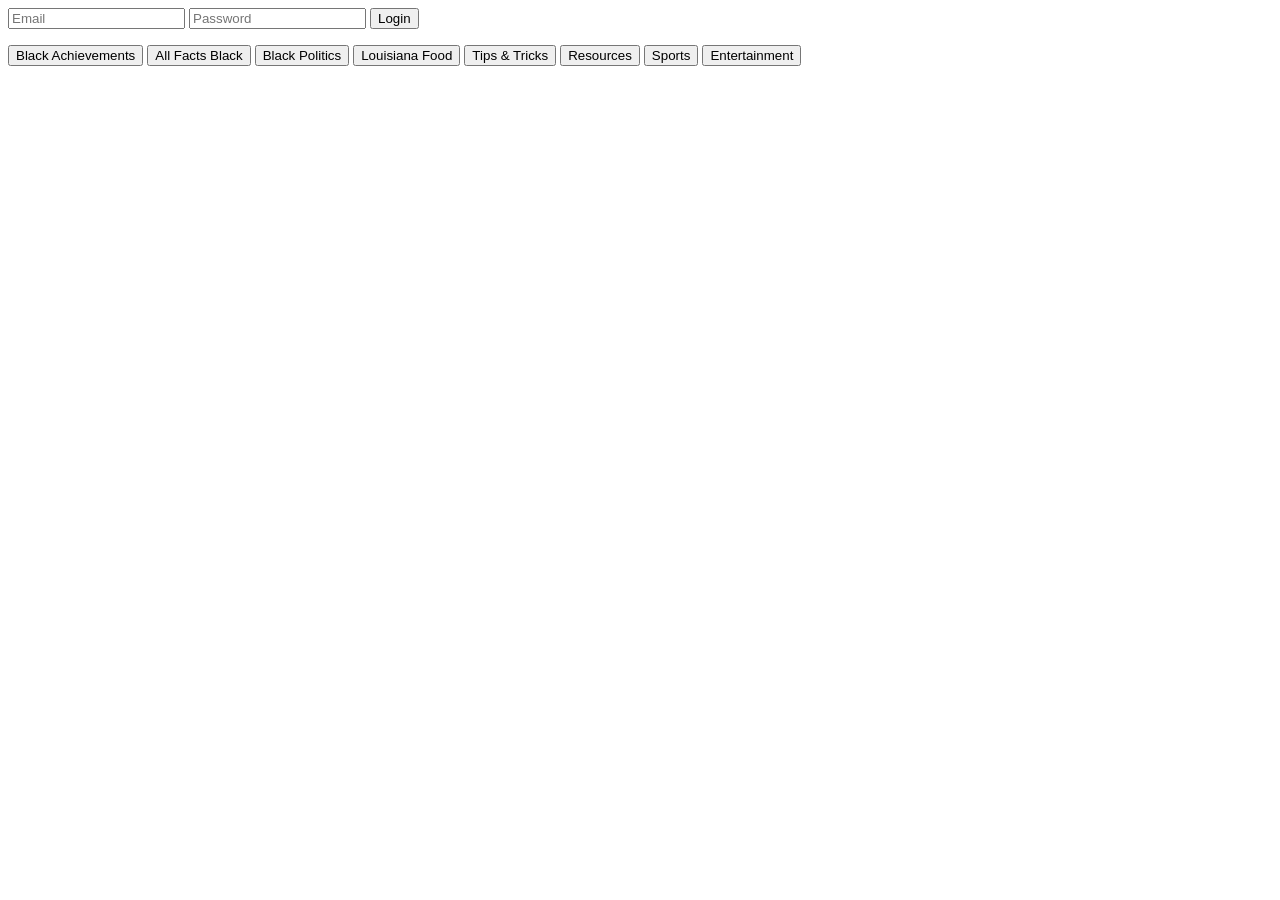
==== loginsignup.html @ 3f4a079d "New file" ====
<html>
    <head>

    </head>

    <body onload="checkVerification()"> 
        <script src="app.js"></script>

        <!--Question should show first --> 
        <div id="questionSection">
    
        </div>

         <!-- signup hidden -->
    <form id="signupForm" style="display: none;">
        <input type="email" id="email" placeholder="Email">
        <input type="password" id="password" placeholder="Password">
        <button type="button" onclick="signUp()">Sign Up</button>
    </form>

    <!-- login (hidden) -->
    <form id="loginForm">
        <input type="email" id="logUser" placeholder="Email">
        <input type="password" id="logPass" placeholder="Password">
        <button type="button" onclick="login()">Login</button>
    </form>
    
    <!--Tabs(hidden)-->
    <div id="tabContainer">
  <button onclick="switchTab('Black Achievements')">Black Achievements</button>
  <button onclick="switchTab('All Facts Black')">All Facts Black</button>
  <button onclick="switchTab('Black Politics')">Black Politics</button>
  <button onclick="switchTab('Louisiana Food Related')">Louisiana Food</button>
  <button onclick="switchTab('Helpful Tips & Tricks')">Tips & Tricks</button>
  <button onclick="switchTab('Resources')">Resources</button>
  <button onclick="switchTab('Sports')">Sports</button>
  <button onclick="switchTab('Entertainment')">Entertainment</button>
</div>

<!--Catergories(hidden)-->
<div id="categoriesSection" style="display:none;">
    <h2>Categories</h2>
    <p>#BLACKPEOPLEWINNING - Black Achievements</p>
    <p>#WEDIDDAT - All Facts Black</p>
    <p>#BLACKPEOPLEWITHPOWER - Latest Black Politics</p>
    <p>#WHEREWEFINNAEATAT? - All Things Louisiana Food</p>
    <p>#HELPABROTHAOUT - Helpful Tips & Tricks</p>
    <p>#NEEDDAT - Resources</p>
    <p>#THEGAMEON?? - Sports Related</p>
    <p>#WELITTTTTT - Entertainment</p>
  </div>

<!-- Feed -->
<div id="content">
  <!-- The content for the active tab will appear here -->
</div>
</body>
</html>
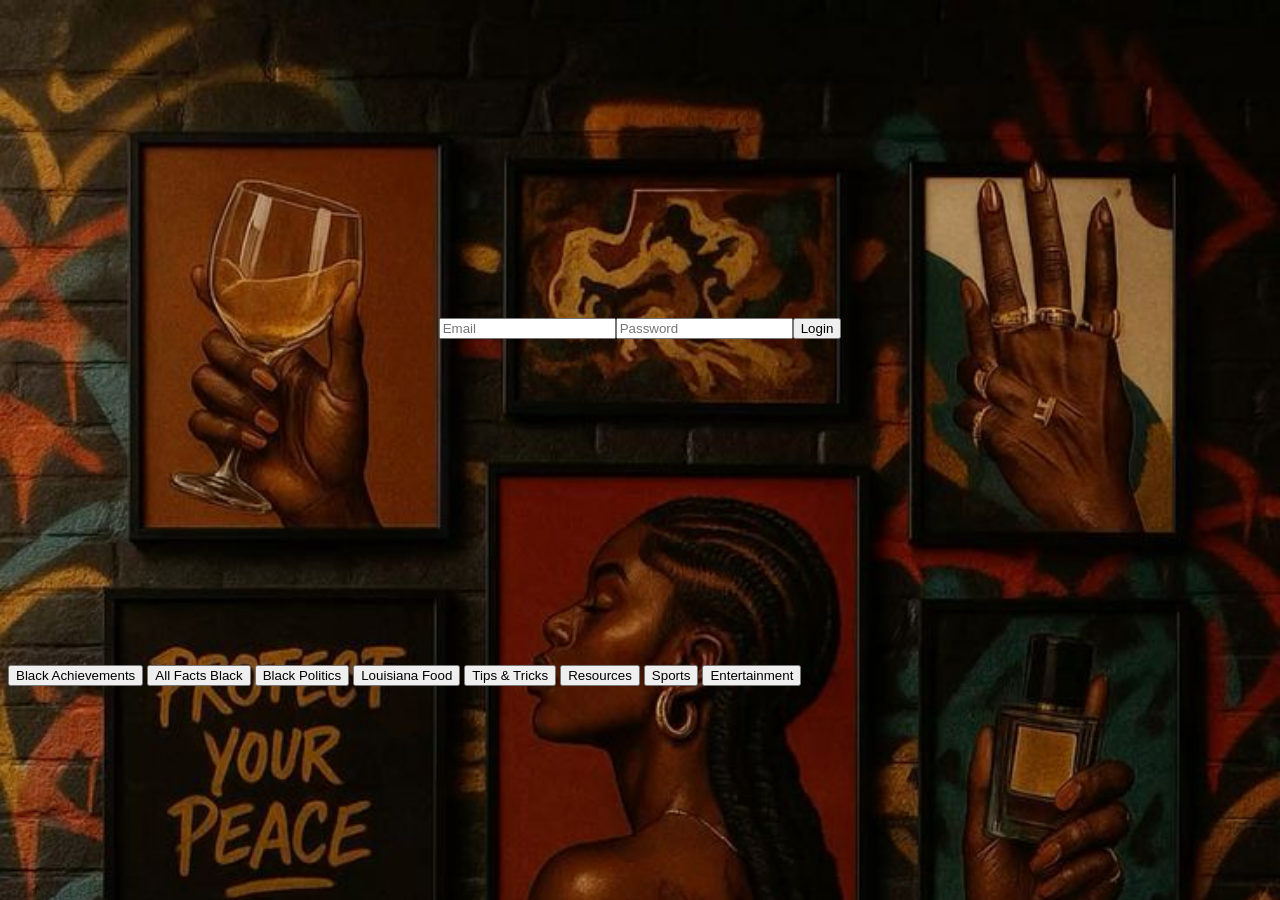
==== commit 3548c8e5: "fixed push" ====
--- a/loginsignup.html
+++ b/loginsignup.html
@@ -1,32 +1,30 @@
 <html>
     <head>
+      <title>Black Joy App</title>
+       <!-- Load CSS file here -->
+       <link rel=" stylesheet" type="text/css" href="index.css" />
 
     </head>
 
     <body onload="checkVerification()"> 
         <script src="app.js"></script>
 
-        <!--Question should show first --> 
-        <div id="questionSection">
-    
-        </div>
-
-         <!-- signup hidden -->
+         <!-- Hidden signup form -->
     <form id="signupForm" style="display: none;">
         <input type="email" id="email" placeholder="Email">
         <input type="password" id="password" placeholder="Password">
         <button type="button" onclick="signUp()">Sign Up</button>
     </form>
 
-    <!-- login (hidden) -->
+    <!-- Optional login form -->
     <form id="loginForm">
         <input type="email" id="logUser" placeholder="Email">
         <input type="password" id="logPass" placeholder="Password">
         <button type="button" onclick="login()">Login</button>
     </form>
-    
-    <!--Tabs(hidden)-->
+    </body>
     <div id="tabContainer">
+  <!-- Tabs -->
   <button onclick="switchTab('Black Achievements')">Black Achievements</button>
   <button onclick="switchTab('All Facts Black')">All Facts Black</button>
   <button onclick="switchTab('Black Politics')">Black Politics</button>
@@ -37,24 +35,10 @@
   <button onclick="switchTab('Entertainment')">Entertainment</button>
 </div>
 
-<!--Catergories(hidden)-->
-<div id="categoriesSection" style="display:none;">
-    <h2>Categories</h2>
-    <p>#BLACKPEOPLEWINNING - Black Achievements</p>
-    <p>#WEDIDDAT - All Facts Black</p>
-    <p>#BLACKPEOPLEWITHPOWER - Latest Black Politics</p>
-    <p>#WHEREWEFINNAEATAT? - All Things Louisiana Food</p>
-    <p>#HELPABROTHAOUT - Helpful Tips & Tricks</p>
-    <p>#NEEDDAT - Resources</p>
-    <p>#THEGAMEON?? - Sports Related</p>
-    <p>#WELITTTTTT - Entertainment</p>
-  </div>
-
 <!-- Feed -->
 <div id="content">
   <!-- The content for the active tab will appear here -->
 </div>
-</body>
 </html>
 
 
--- a/index.css
+++ b/index.css
@@ -0,0 +1,73 @@
+body{
+    background-image: url("background.jpg");
+    background-size: cover;
+    background-attachment: scroll;
+    background-repeat: no-repeat;
+    background-color: black;
+}
+
+#title{
+    color: rgb(251, 213, 144);
+    font-family : 'Franklin Gothic Medium', Cochin, Georgia, Times, 'Times New Roman', serif ;
+    text-align: center;
+    font-size: 5vw;
+    text-transform: uppercase;
+}
+
+#subheading{
+    color: rgb(241, 179, 63);
+    text-align: center;
+    font-size: 2vw;
+    margin-top: -15px;
+    font-family : 'Franklin Gothic Medium', Cochin, Georgia, Times, 'Times New Roman', serif ;
+    text-transform: capitalize;
+}
+
+#description{
+    color: rgb(251, 213, 144);
+    text-align: center;
+    font-size: 1.3vw;
+    font-family : 'Franklin Gothic Medium', Cochin, Georgia, Times, 'Times New Roman', serif ;
+    height: 3vw;
+}
+
+#comeOnIn{
+    background-color: rgb(241, 179, 63);
+    color: rgb(251, 229, 186);
+    font-size: 1.3vw;
+    font-style: bold;
+    padding: 16px 32px;
+    border-radius: 12px;
+    font-family : 'Franklin Gothic Medium', Cochin, Georgia, Times, 'Times New Roman', serif ;
+    text-align: center;
+}
+.container1{
+    display: flex;
+    justify-content: center; /* Centers horizontally */
+    align-items: flex-start;
+    background-color: rgba(0, 0, 0, 0.6);
+    margin-top: 12vw;
+    margin-left: 20vw ;
+    margin-right: 20vw;
+    height: 37vw;
+    
+
+}
+.container2{
+    display: inline-block;
+    justify-content: center; /* Centers horizontally */
+    align-items: flex-start;
+    position: absolute;
+    bottom: 20vw;
+}
+
+#loginForm{
+    display: flex;
+    justify-content: center; /* Centers horizontally */
+    align-items: center;  
+    color:  rgb(251, 229, 186);
+    height: 50vw;
+    font-size: 1.3vw;
+}
+
+
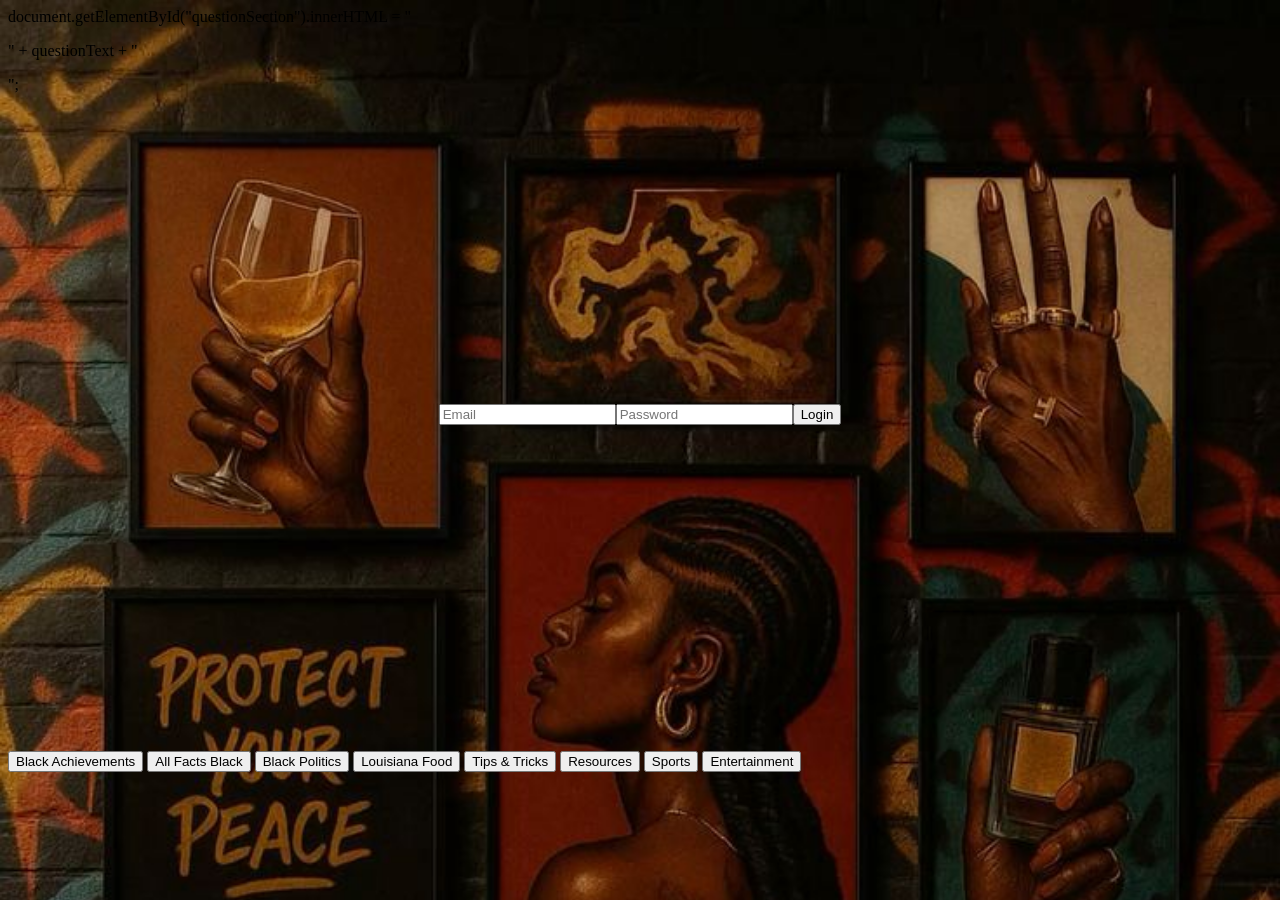
==== commit 201ae483: "Update loginsignup.html: fix question display and hide tabs" ====
--- a/loginsignup.html
+++ b/loginsignup.html
@@ -9,22 +9,27 @@
     <body onload="checkVerification()"> 
         <script src="app.js"></script>
 
-         <!-- Hidden signup form -->
+        <!--Question should show first --> 
+        <div id="questionSection">
+            document.getElementById("questionSection").innerHTML = "<p>" + questionText + "</p>";
+        </div>
+
+         <!-- signup hidden -->
     <form id="signupForm" style="display: none;">
         <input type="email" id="email" placeholder="Email">
         <input type="password" id="password" placeholder="Password">
         <button type="button" onclick="signUp()">Sign Up</button>
     </form>
 
-    <!-- Optional login form -->
+    <!-- login (hidden) -->
     <form id="loginForm">
         <input type="email" id="logUser" placeholder="Email">
         <input type="password" id="logPass" placeholder="Password">
         <button type="button" onclick="login()">Login</button>
     </form>
-    </body>
+    
+    <!--Tabs(hidden)-->
     <div id="tabContainer">
-  <!-- Tabs -->
   <button onclick="switchTab('Black Achievements')">Black Achievements</button>
   <button onclick="switchTab('All Facts Black')">All Facts Black</button>
   <button onclick="switchTab('Black Politics')">Black Politics</button>
@@ -36,9 +41,8 @@
 </div>
 
 <!-- Feed -->
-<div id="content">
-  <!-- The content for the active tab will appear here -->
-</div>
+<div id="content"></div>
+</body>
 </html>
 
 
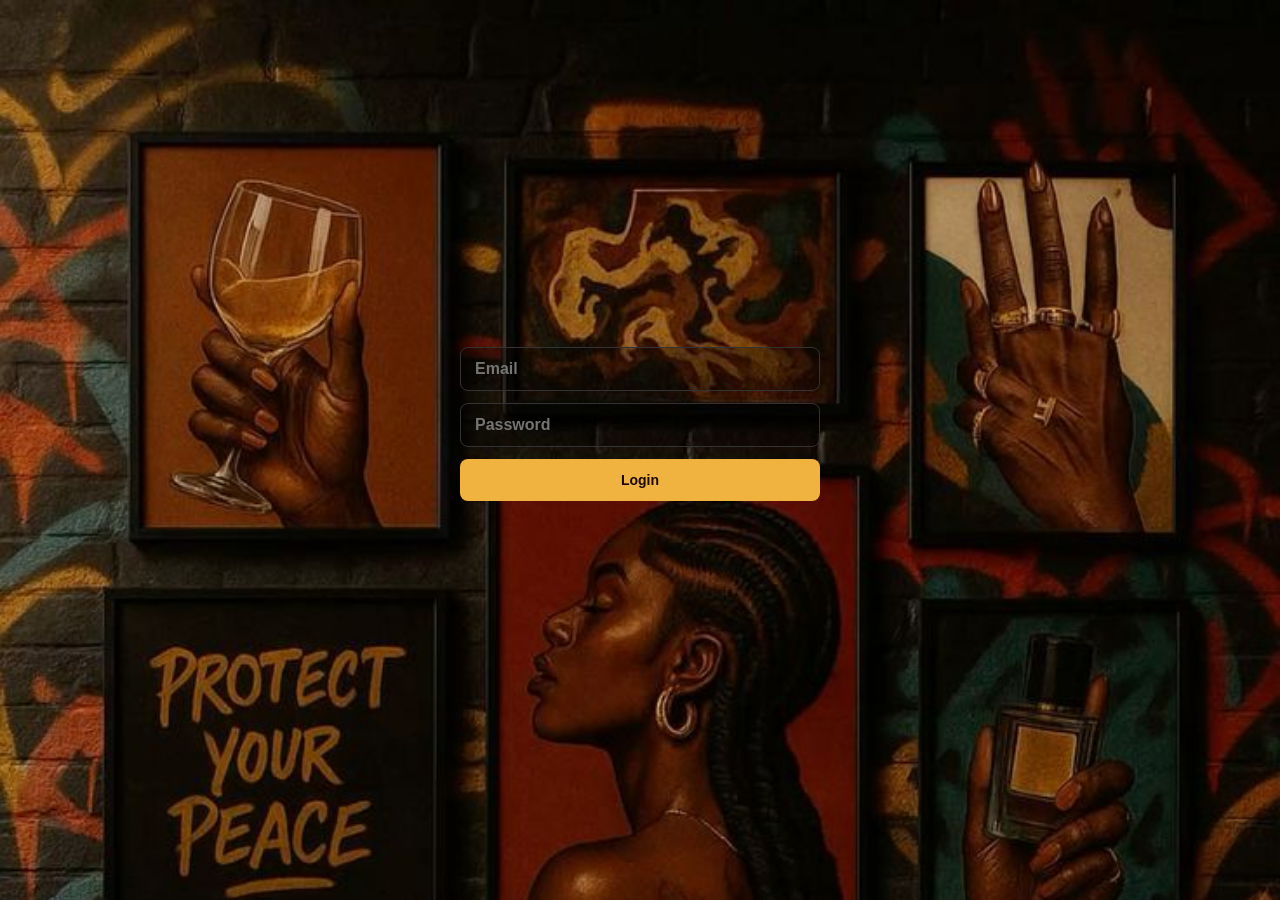
==== commit c0af7830: "progress on signup and forum pages" ====
--- a/loginsignup.html
+++ b/loginsignup.html
@@ -11,7 +11,7 @@
 
         <!--Question should show first --> 
         <div id="questionSection">
-            document.getElementById("questionSection").innerHTML = "<p>" + questionText + "</p>";
+    
         </div>
 
          <!-- signup hidden -->
@@ -28,7 +28,7 @@
         <button type="button" onclick="login()">Login</button>
     </form>
     
-    <!--Tabs(hidden)-->
+    <!--Tabs(hidden)
     <div id="tabContainer">
   <button onclick="switchTab('Black Achievements')">Black Achievements</button>
   <button onclick="switchTab('All Facts Black')">All Facts Black</button>
@@ -38,10 +38,26 @@
   <button onclick="switchTab('Resources')">Resources</button>
   <button onclick="switchTab('Sports')">Sports</button>
   <button onclick="switchTab('Entertainment')">Entertainment</button>
-</div>
+</div>-->
+    
+
+<!--Catergories(hidden) <div id="categoriesSection" style="display:none;">
+    <h2>Categories</h2>
+    <p>#BLACKPEOPLEWINNING - Black Achievements</p>
+    <p>#WEDIDDAT - All Facts Black</p>
+    <p>#BLACKPEOPLEWITHPOWER - Latest Black Politics</p>
+    <p>#WHEREWEFINNAEATAT? - All Things Louisiana Food</p>
+    <p>#HELPABROTHAOUT - Helpful Tips & Tricks</p>
+    <p>#NEEDDAT - Resources</p>
+    <p>#THEGAMEON?? - Sports Related</p>
+    <p>#WELITTTTTT - Entertainment</p>
+  </div>
+-->
 
 <!-- Feed -->
-<div id="content"></div>
+<div id="content">
+  <!-- The content for the active tab will appear here -->
+</div>
 </body>
 </html>
 
--- a/index.css
+++ b/index.css
@@ -33,9 +33,9 @@
 
 #comeOnIn{
     background-color: rgb(241, 179, 63);
-    color: rgb(251, 229, 186);
+    color: #1a0800;
+    font-weight: bold;
     font-size: 1.3vw;
-    font-style: bold;
     padding: 16px 32px;
     border-radius: 12px;
     font-family : 'Franklin Gothic Medium', Cochin, Georgia, Times, 'Times New Roman', serif ;
@@ -61,13 +61,108 @@
     bottom: 20vw;
 }
 
-#loginForm{
-    display: flex;
-    justify-content: center; /* Centers horizontally */
-    align-items: center;  
-    color:  rgb(251, 229, 186);
-    height: 50vw;
-    font-size: 1.3vw;
+#loginForm, #signupForm {
+  display: flex;
+  flex-direction: column; 
+  align-items: center;
+  gap: 12px;              /* space between inputs */
+  padding: 2rem;         
+  max-width: 360px;
+  margin: 0 auto;
+  margin-top: 35vh;
 }
 
+#loginForm input, #signupForm input {
+  width: 100%;           
+  padding: 12px 14px;
+  border-radius: 8px;
+  border: 1px solid #333;
+  background-color: rgba(0, 0, 0, 0.3);
+  color: rgb(246, 219, 164);
+  font-size: 16px;
+  font-weight: bold;
+}
 
+#loginForm button, #signupForm button { 
+  width: 100%;
+  padding: 13px;
+  background: rgb(241, 179, 63);
+  color: #1a0800;
+  font-weight: bold;
+  border: none;
+  border-radius: 8px;
+  font-size: 14px;
+  cursor: pointer;
+}
+
+#forumTitle{
+    color: rgb(251, 213, 144);
+    font-family : 'Franklin Gothic Medium', Cochin, Georgia, Times, 'Times New Roman', serif ;
+    text-align: center;
+    font-size: 4vw;
+    text-transform: uppercase;
+}
+
+#forumSub{
+    color: rgb(241, 179, 63);
+    text-align: center;
+    font-size: 1.8vw;
+    margin-top: -15px;
+    font-family : 'Franklin Gothic Medium', Cochin, Georgia, Times, 'Times New Roman', serif ;
+    text-transform: capitalize;
+}
+
+#opaContainer {
+  max-width: 85vw;      
+  margin: 5vw auto;      
+  height: 200vw;
+  background-color: rgba(0, 0, 0, 0.6);
+  border-radius: 16px;
+  padding: 24px;
+}
+
+#postBox {
+  display: flex;
+  flex-direction: column; /* stacks input above button */
+  gap: 10vw;
+  margin-bottom: 20vw;
+  height: 185vw;
+}
+
+#postInput {
+  width: 100%;            /* full width, no more tiny input */
+  padding: 12px 16px;
+  background: #1a1a1a;
+  border: 1px solid #2a2a2a;
+  border-radius: 8px;
+  color: #F0E6D0;
+  font-size: 14px;
+  outline: none;
+  /* REMOVE: display:flex, flex-direction, max-width: 20 vw, margin-top: 35vh */
+}
+
+#postInput:focus {
+  border-color: rgb(241, 179, 63);
+}
+
+#postBox button {
+  align-self: flex-end;   /* button sits on the right */
+  background: rgb(241, 179, 63);
+  color: #1a0800;
+  font-weight: bold;
+  padding: 10px 24px;
+  border-radius: 8px;
+  border: none;
+  cursor: pointer;
+  font-size: 14px;
+}
+
+/* changes i cant currently do:
+-Change button to say lets gooo in loginsignup.html
+-the entry quiz should go on in a seperate html file, so the login can show after the quiz is done 
+    - the landing page button should go to the quiz html file first, then after the quiz that should take you to the login page
+- after loging in the button should take you to the openforum.html files
+
+
+*/
+
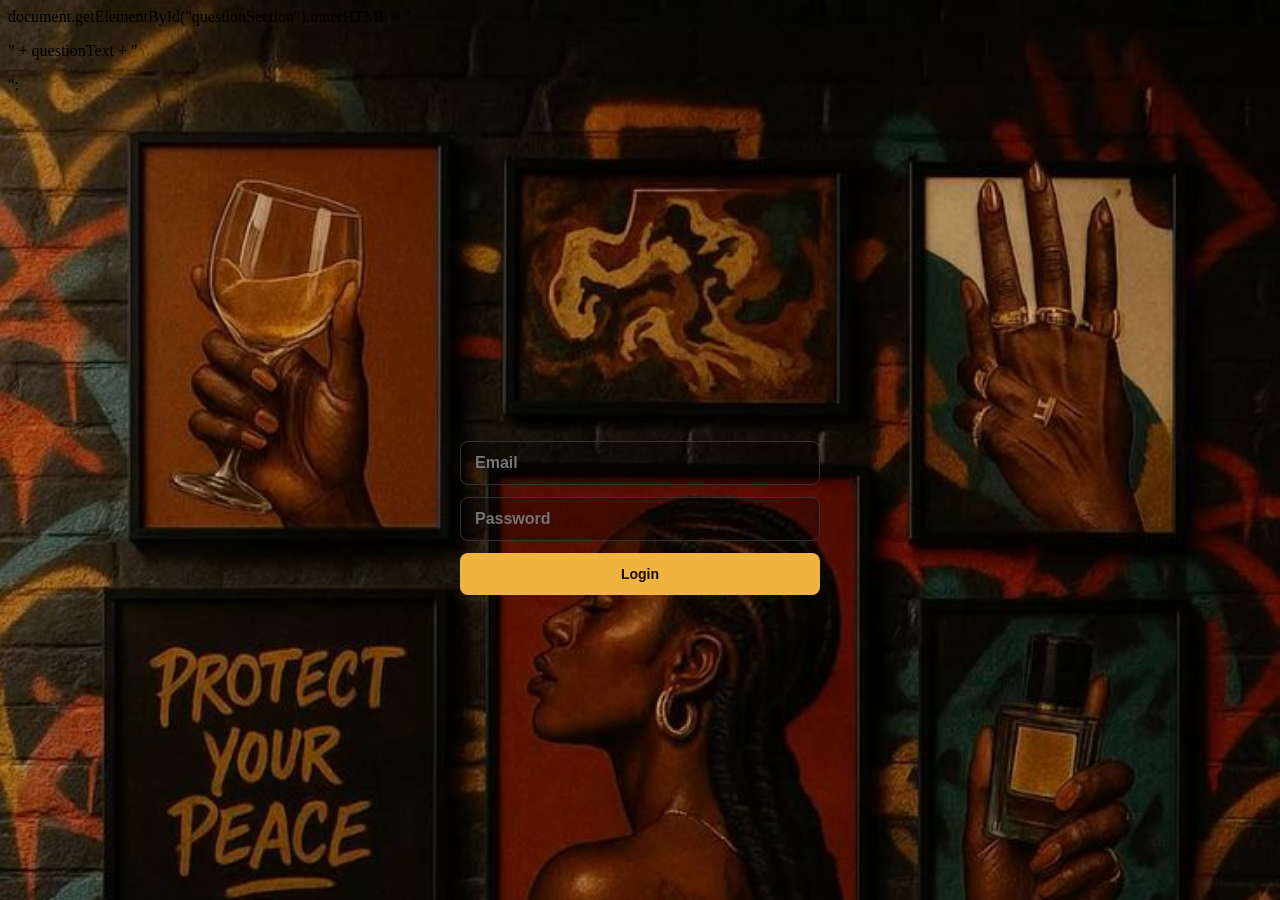
==== commit dabe136d: "Merge branch 'dev2' of https://github.com/kcheatham-cs/blackjoy into dev2" ====
--- a/loginsignup.html
+++ b/loginsignup.html
@@ -11,7 +11,7 @@
 
         <!--Question should show first --> 
         <div id="questionSection">
-    
+            document.getElementById("questionSection").innerHTML = "<p>" + questionText + "</p>";
         </div>
 
          <!-- signup hidden -->
@@ -55,9 +55,7 @@
 -->
 
 <!-- Feed -->
-<div id="content">
-  <!-- The content for the active tab will appear here -->
-</div>
+<div id="content"></div>
 </body>
 </html>
 
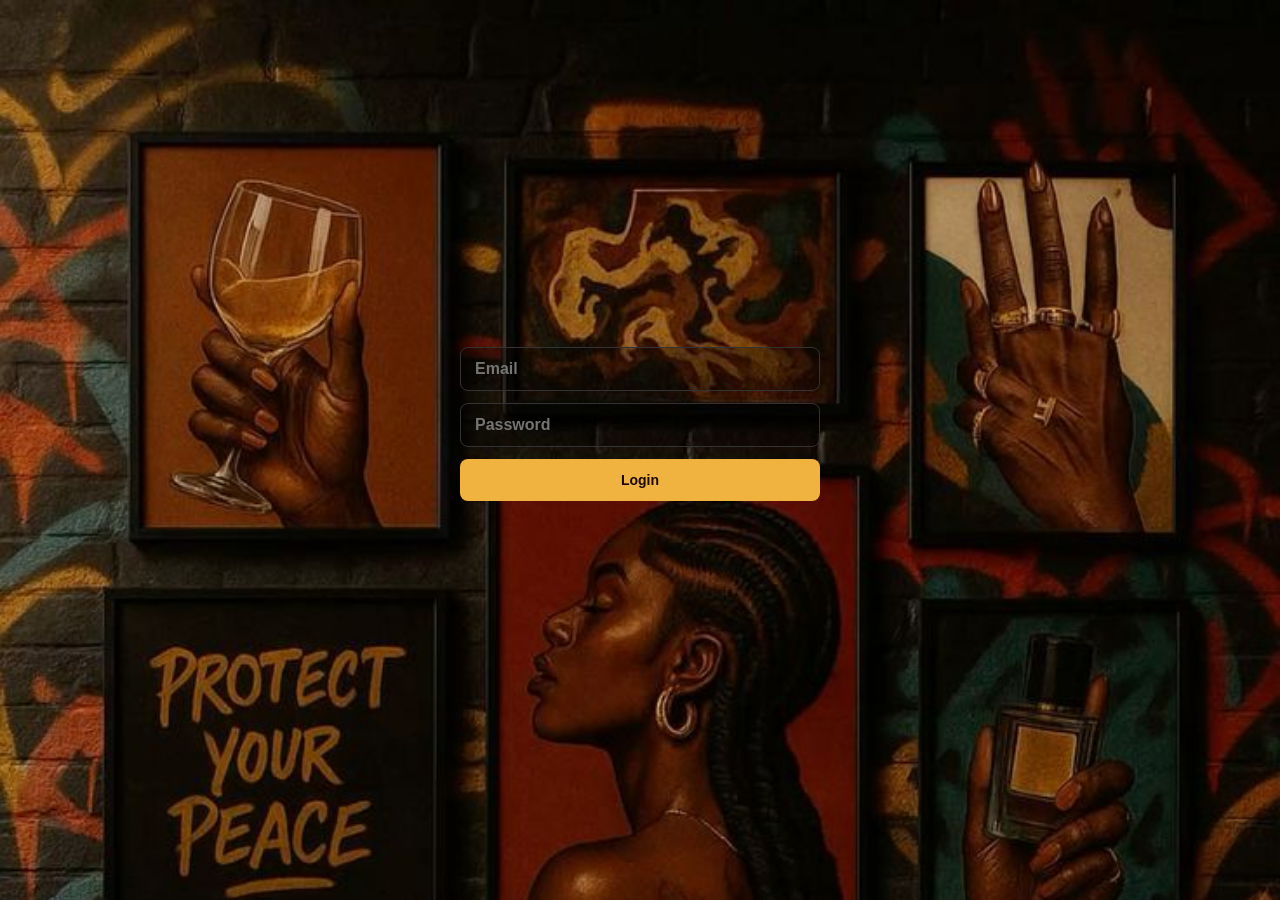
==== commit a7454d1c: "Updated files" ====
--- a/loginsignup.html
+++ b/loginsignup.html
@@ -8,11 +8,6 @@
 
     <body onload="checkVerification()"> 
         <script src="app.js"></script>
-
-        <!--Question should show first --> 
-        <div id="questionSection">
-            document.getElementById("questionSection").innerHTML = "<p>" + questionText + "</p>";
-        </div>
 
          <!-- signup hidden -->
     <form id="signupForm" style="display: none;">
--- a/index.css
+++ b/index.css
@@ -157,6 +157,18 @@
   font-size: 14px;
 }
 
+#loginForm button, #signupForm button { 
+  width: 100%;
+  padding: 13px;
+  background: rgb(241, 179, 63);
+  color: #1a0800;
+  font-weight: bold;
+  border: none;
+  border-radius: 8px;
+  font-size: 14px;
+  cursor: pointer;
+}
+
 /* changes i cant currently do:
 -Change button to say lets gooo in loginsignup.html
 -the entry quiz should go on in a seperate html file, so the login can show after the quiz is done 
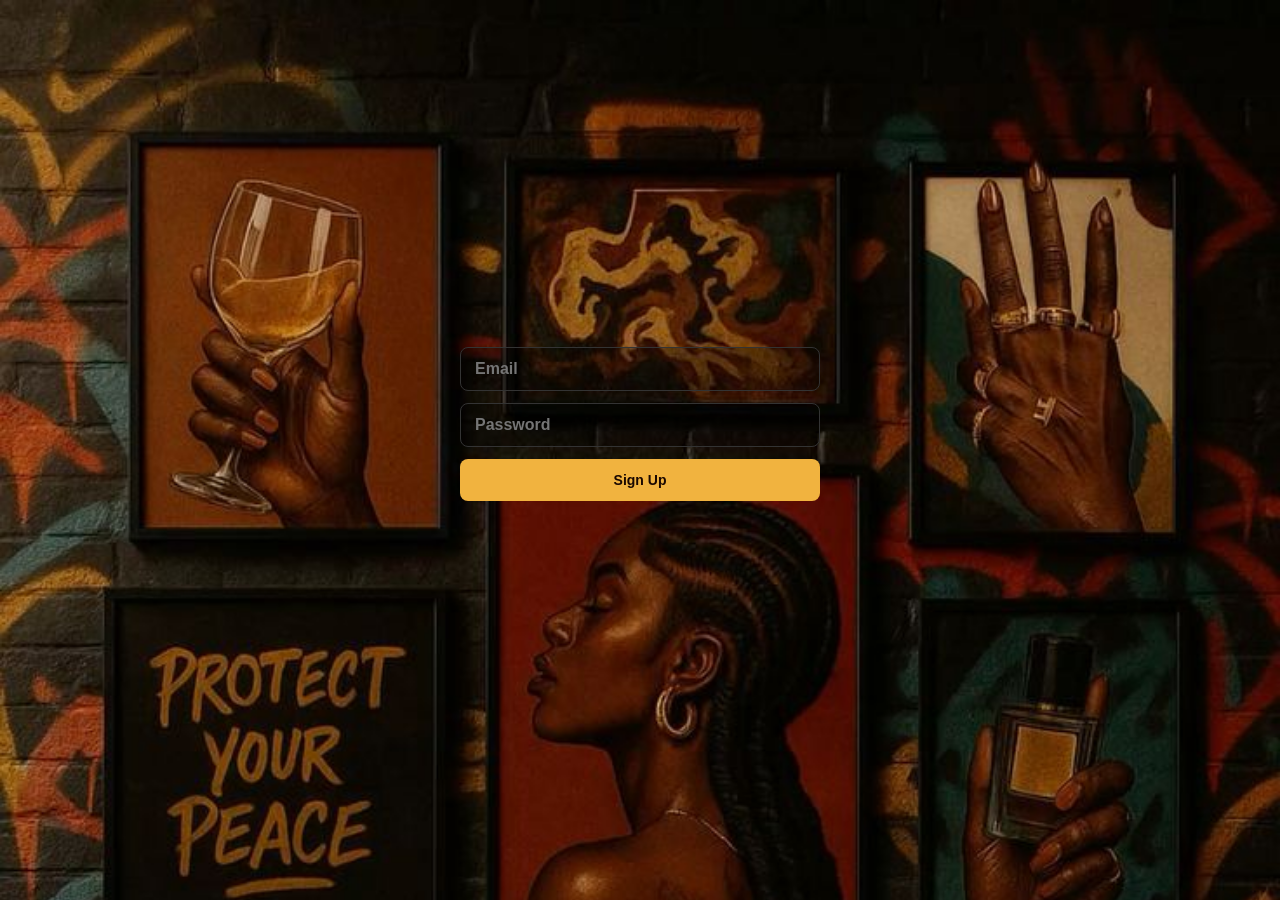
==== commit ff653a7e: "Updated minor issues" ====
--- a/loginsignup.html
+++ b/loginsignup.html
@@ -20,38 +20,11 @@
     <form id="loginForm">
         <input type="email" id="logUser" placeholder="Email">
         <input type="password" id="logPass" placeholder="Password">
-        <button type="button" onclick="login()">Login</button>
+        <button type="button" onclick="window.location.href='openforum.html'">Sign Up</button>
     </form>
     
-    <!--Tabs(hidden)
-    <div id="tabContainer">
-  <button onclick="switchTab('Black Achievements')">Black Achievements</button>
-  <button onclick="switchTab('All Facts Black')">All Facts Black</button>
-  <button onclick="switchTab('Black Politics')">Black Politics</button>
-  <button onclick="switchTab('Louisiana Food Related')">Louisiana Food</button>
-  <button onclick="switchTab('Helpful Tips & Tricks')">Tips & Tricks</button>
-  <button onclick="switchTab('Resources')">Resources</button>
-  <button onclick="switchTab('Sports')">Sports</button>
-  <button onclick="switchTab('Entertainment')">Entertainment</button>
-</div>-->
-    
-
-<!--Catergories(hidden) <div id="categoriesSection" style="display:none;">
-    <h2>Categories</h2>
-    <p>#BLACKPEOPLEWINNING - Black Achievements</p>
-    <p>#WEDIDDAT - All Facts Black</p>
-    <p>#BLACKPEOPLEWITHPOWER - Latest Black Politics</p>
-    <p>#WHEREWEFINNAEATAT? - All Things Louisiana Food</p>
-    <p>#HELPABROTHAOUT - Helpful Tips & Tricks</p>
-    <p>#NEEDDAT - Resources</p>
-    <p>#THEGAMEON?? - Sports Related</p>
-    <p>#WELITTTTTT - Entertainment</p>
-  </div>
--->
-
-<!-- Feed -->
 <div id="content"></div>
-</body>
+</body> 
 </html>
 
 
--- a/index.css
+++ b/index.css
@@ -55,7 +55,7 @@
 }
 .container2{
     display: inline-block;
-    justify-content: center; /* Centers horizontally */
+    justify-content: center; 
     align-items: flex-start;
     position: absolute;
     bottom: 20vw;
@@ -65,13 +65,14 @@
   display: flex;
   flex-direction: column; 
   align-items: center;
-  gap: 12px;              /* space between inputs */
+  gap: 12px;             
   padding: 2rem;         
   max-width: 360px;
   margin: 0 auto;
   margin-top: 35vh;
 }
 
+/* css for loginsingup page */
 #loginForm input, #signupForm input {
   width: 100%;           
   padding: 12px 14px;
@@ -94,7 +95,7 @@
   font-size: 14px;
   cursor: pointer;
 }
-
+/* css for openforum page*/
 #forumTitle{
     color: rgb(251, 213, 144);
     font-family : 'Franklin Gothic Medium', Cochin, Georgia, Times, 'Times New Roman', serif ;
@@ -130,7 +131,7 @@
 }
 
 #postInput {
-  width: 100%;            /* full width, no more tiny input */
+  width: 100%;            
   padding: 12px 16px;
   background: #1a1a1a;
   border: 1px solid #2a2a2a;
@@ -138,7 +139,6 @@
   color: #F0E6D0;
   font-size: 14px;
   outline: none;
-  /* REMOVE: display:flex, flex-direction, max-width: 20 vw, margin-top: 35vh */
 }
 
 #postInput:focus {
@@ -146,7 +146,7 @@
 }
 
 #postBox button {
-  align-self: flex-end;   /* button sits on the right */
+  align-self: flex-end;  
   background: rgb(241, 179, 63);
   color: #1a0800;
   font-weight: bold;
@@ -157,17 +157,6 @@
   font-size: 14px;
 }
 
-#loginForm button, #signupForm button { 
-  width: 100%;
-  padding: 13px;
-  background: rgb(241, 179, 63);
-  color: #1a0800;
-  font-weight: bold;
-  border: none;
-  border-radius: 8px;
-  font-size: 14px;
-  cursor: pointer;
-}
 
 /* changes i cant currently do:
 -Change button to say lets gooo in loginsignup.html
